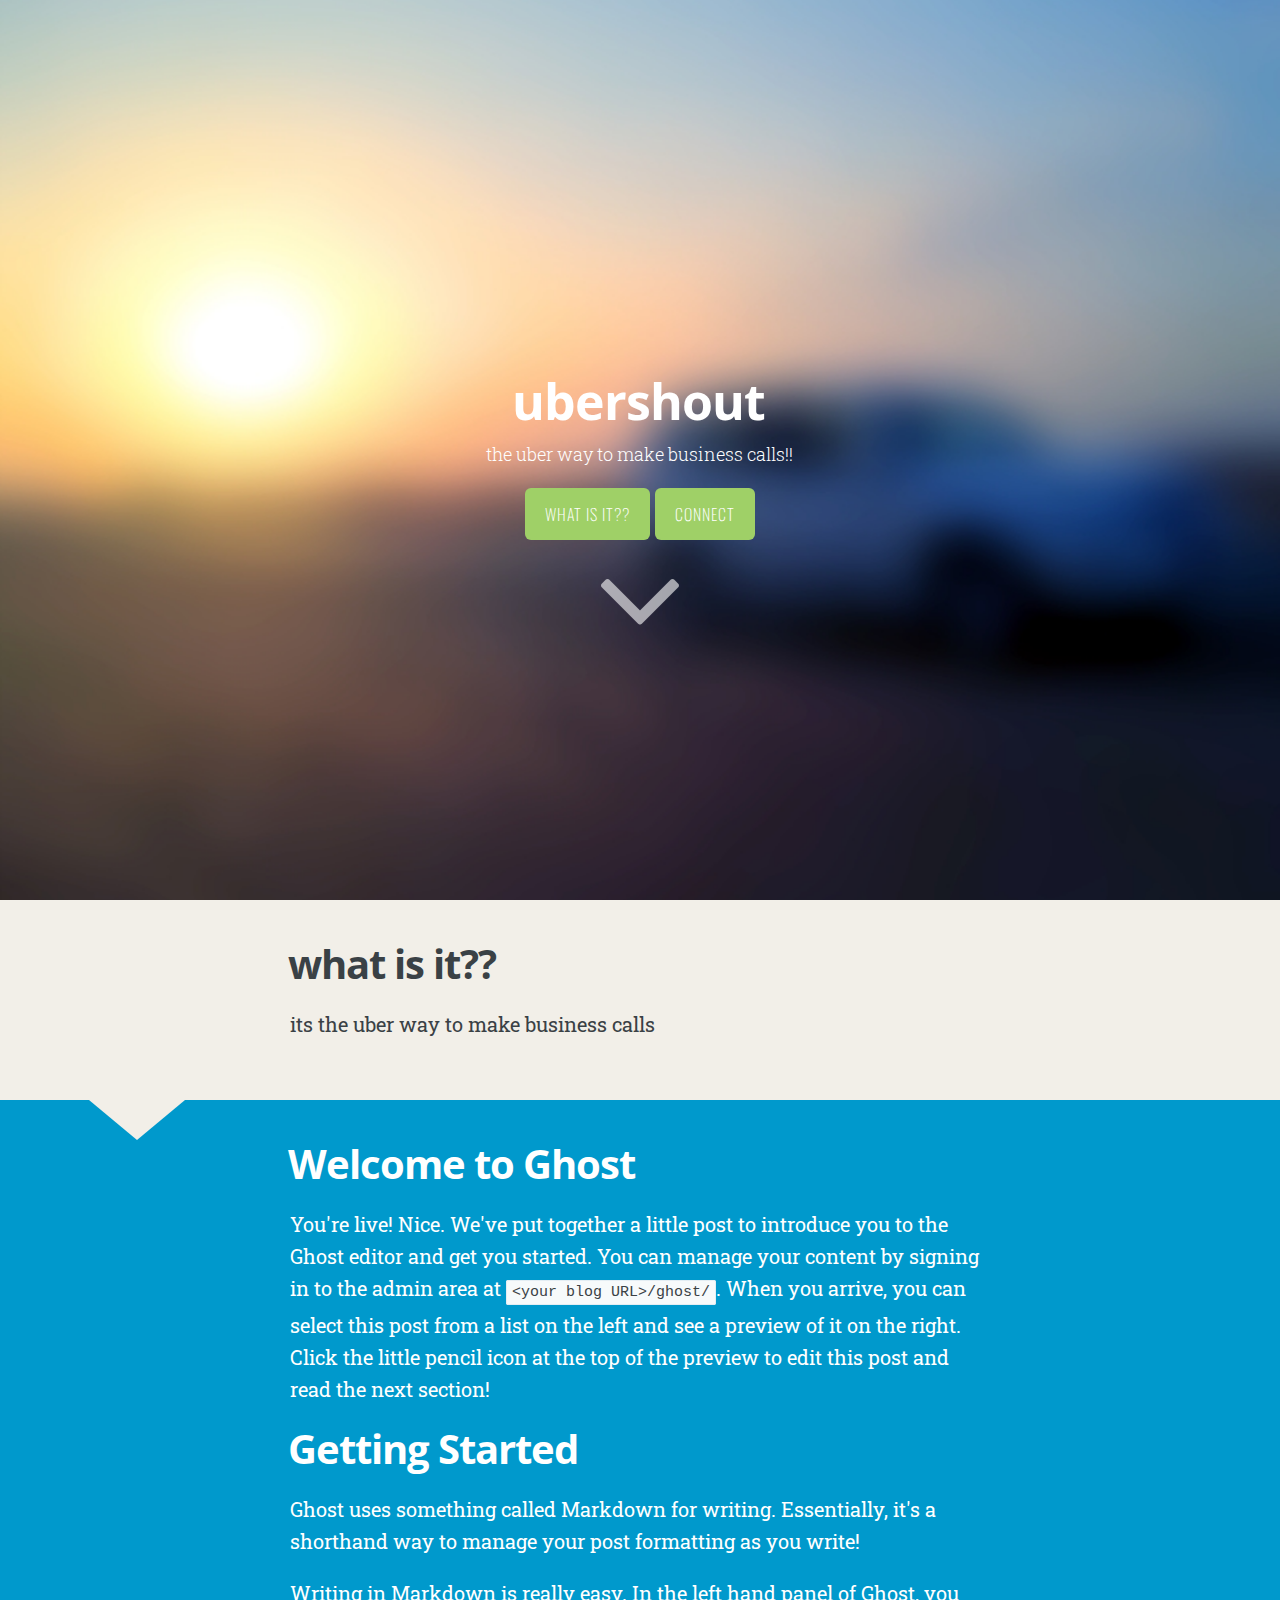
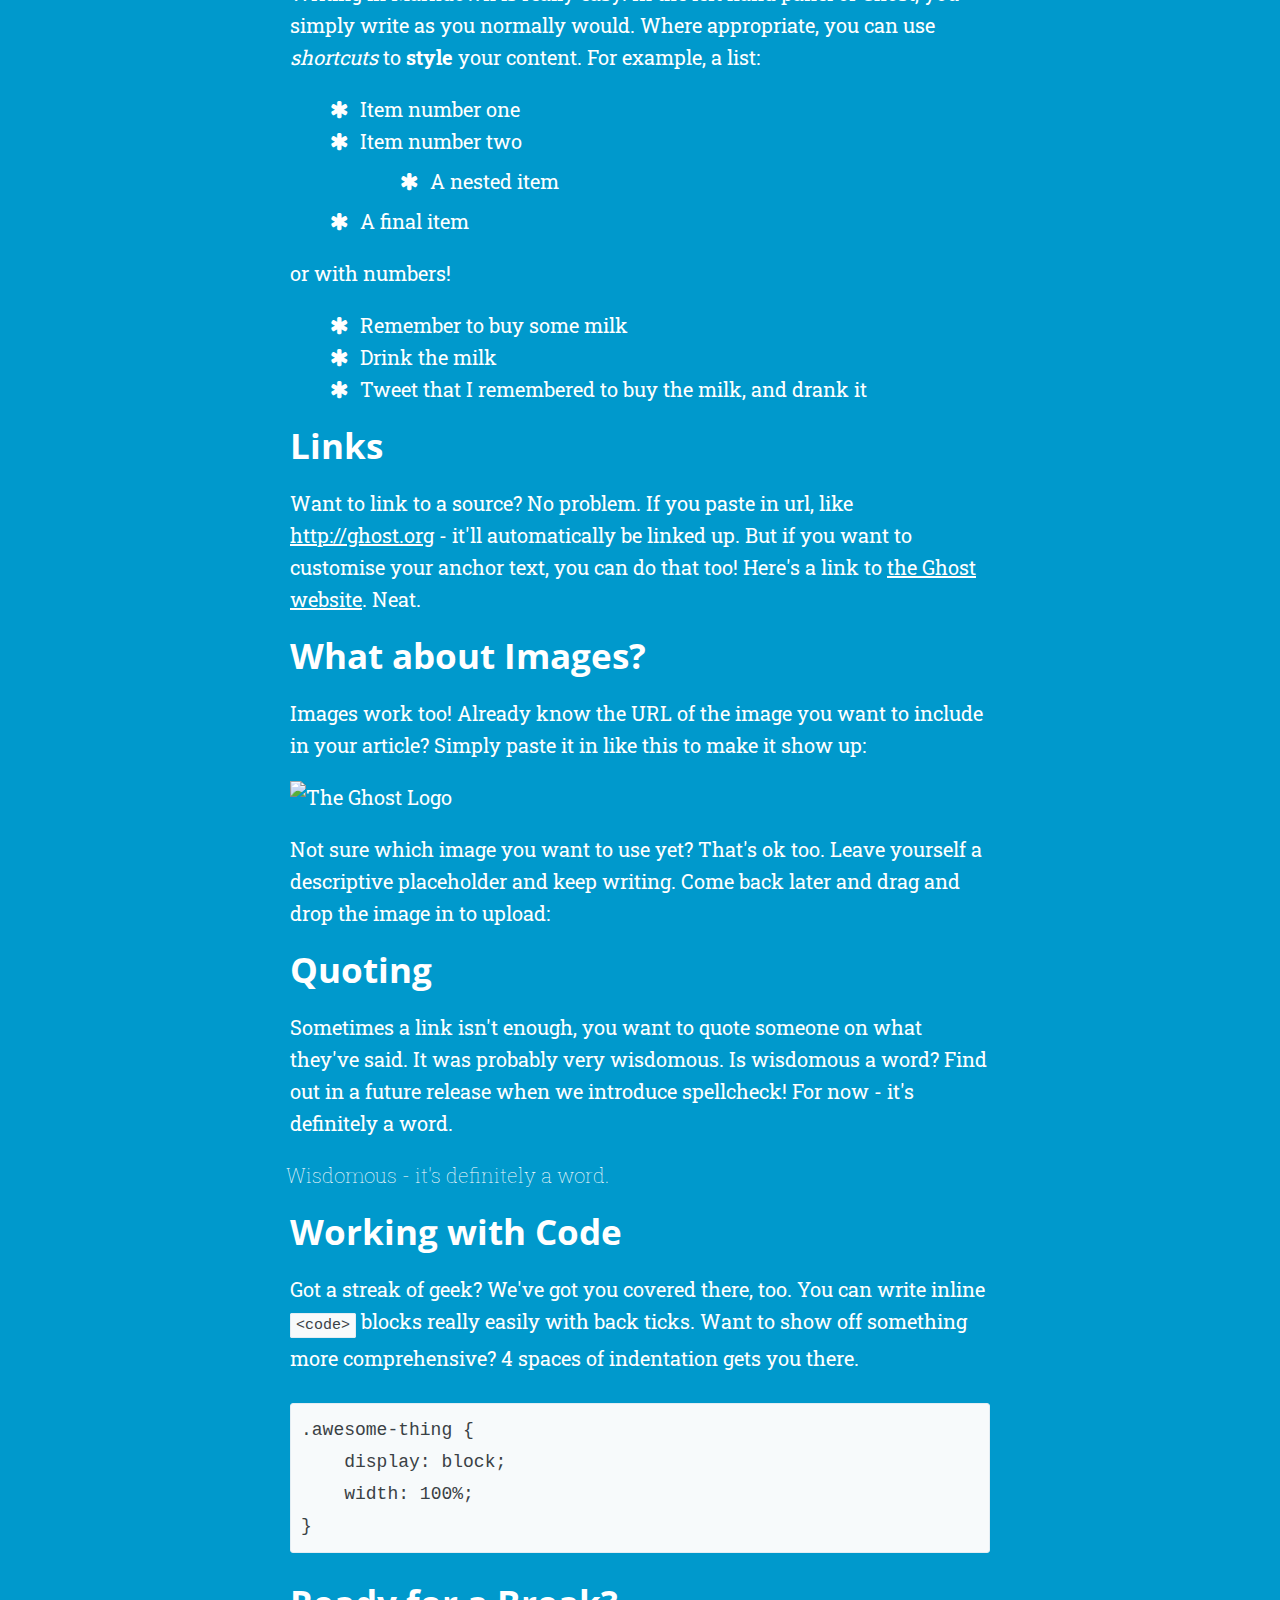
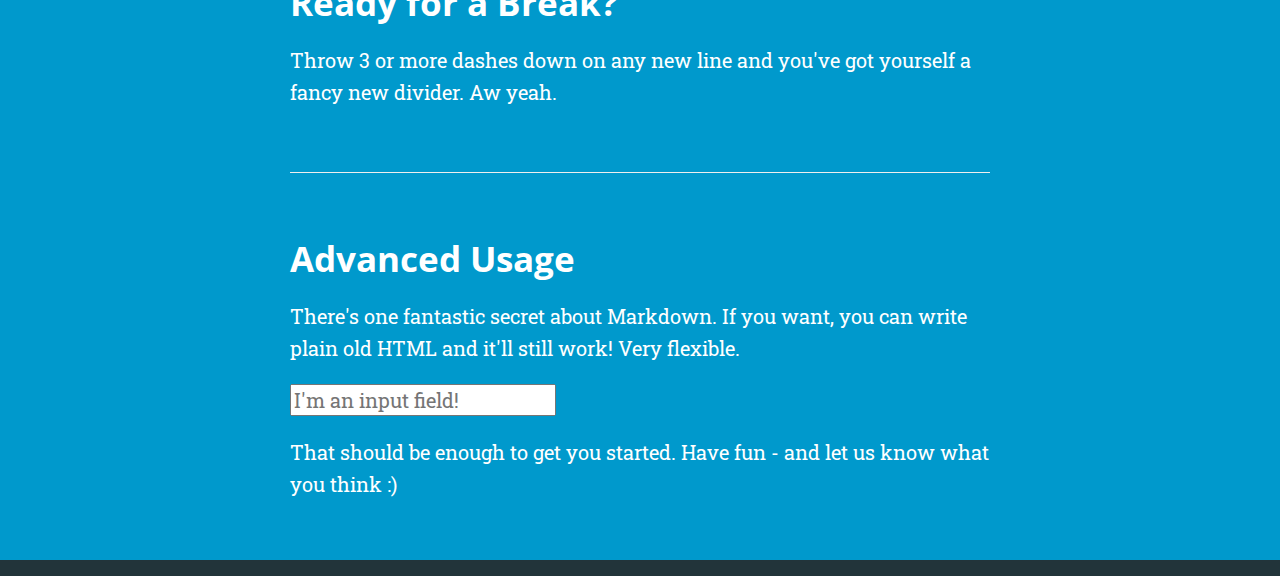
==== static/index.html @ 59a42e5d "Blog update at 2014-05-10 17:11:56" ====
<!-- 
    /****************************************************************************************************************/
    /*                                                                                                              */
    /*    Theme:    : GhostScroll (Based on Casper)                                                                 */
    /*    Created by: Yonatan Wolowelsky                                                                            */
    /*    Website   : http://grmmph.com                                                                             */
    /*    License   : MIT                                                                                           */
    /*                                                                                                              */
    /****************************************************************************************************************/  -->

<!DOCTYPE html>
<html>
<head>
    
    <meta http-equiv="Content-Type" content="text/html" charset="UTF-8" />
    <meta http-equiv="X-UA-Compatible" content="IE=edge,chrome=1" />

    
    <title>ubershout</title>
    <meta name="description" content="the uber way to make business calls!!" />

    <meta name="HandheldFriendly" content="True" />
    <meta name="MobileOptimized" content="320" />
    <meta name="viewport" content="width=device-width, initial-scale=1.0" />

    
    <link rel="stylesheet" type="text/css" href="assets/css/screen.css" />

    <link href='http://fonts.googleapis.com/css?family=Open+Sans+Condensed:300,300italic,700' rel='stylesheet' type='text/css'>

    <link href='http://fonts.googleapis.com/css?family=Oswald:400,300,700|Open+Sans:300italic,400italic,600italic,700italic,800italic,400,300,600,700,800|Roboto+Slab:400,100,300,700' rel='stylesheet' type='text/css'>

    <link rel="stylesheet" href="assets/font-awesome/css/font-awesome.min.css">

    
    <meta name="generator" content="Ghost 0.4" />
<link rel="alternate" type="application/rss+xml" title="ubershout" href="rss/index.html">
<link rel="canonical" href="http://my-ghost-blog.com/" />
</head>
<body class="home-template">

    
    




<header id="site-head" style="background-image: url(content/images/2014/May/car-blurred.jpg)">
    <div class="vertical">
        <div id="site-head-content" class="inner">

            
            <h1 class="blog-title">ubershout</h1>
            <h2 class="blog-description">the uber way to make business calls!!</h2>

            <a class='btn first'>What is it??</a>
            <a class='btn last'>Connect</a><br>
            <i id='header-arrow' class="fa fa-angle-down"></i>
        </div>
    </div>

</header>


<main class="content" role="main">

    <div class='fixed-nav'>
    </div>

    
    
    <div class='post-holder'>
        
            
                <article class="post first">
            
        
            <header class="post-header">
                
                <h2 class="post-title">what is it??</h2>

            </header>
            <section class="post-content">
                <p><p>its the uber way to make business calls</p></p>
            </section>
        </article>
        <div class='post-after'></div>
    </div>

    
    <div class='post-holder'>
        
            
                
                    <article class="post tag-getting-started last">
                
            
        
            <header class="post-header">
                
                <h2 class="post-title">Welcome to Ghost</h2>

            </header>
            <section class="post-content">
                <p><p>You're live! Nice. We've put together a little post to introduce you to the Ghost editor and get you started. You can manage your content by signing in to the admin area at <code>&lt;your blog URL&gt;/ghost/</code>. When you arrive, you can select this post from a list on the left and see a preview of it on the right. Click the little pencil icon at the top of the preview to edit this post and read the next section!</p>

<h2 id="gettingstarted">Getting Started</h2>

<p>Ghost uses something called Markdown for writing. Essentially, it's a shorthand way to manage your post formatting as you write!</p>

<p>Writing in Markdown is really easy. In the left hand panel of Ghost, you simply write as you normally would. Where appropriate, you can use <em>shortcuts</em> to <strong>style</strong> your content. For example, a list:</p>

<ul>
<li>Item number one</li>
<li>Item number two
<ul><li>A nested item</li></ul></li>
<li>A final item</li>
</ul>

<p>or with numbers!</p>

<ol>
<li>Remember to buy some milk  </li>
<li>Drink the milk  </li>
<li>Tweet that I remembered to buy the milk, and drank it</li>
</ol>

<h3 id="links">Links</h3>

<p>Want to link to a source? No problem. If you paste in url, like <a href='http://ghost.org'>http://ghost.org</a> - it'll automatically be linked up. But if you want to customise your anchor text, you can do that too! Here's a link to <a href="http://ghost.org">the Ghost website</a>. Neat.</p>

<h3 id="whataboutimages">What about Images?</h3>

<p>Images work too! Already know the URL of the image you want to include in your article? Simply paste it in like this to make it show up:</p>

<p><img src="https://ghost.org/images/ghost.png" alt="The Ghost Logo" /></p>

<p>Not sure which image you want to use yet? That's ok too. Leave yourself a descriptive placeholder and keep writing. Come back later and drag and drop the image in to upload:</p>

<h3 id="quoting">Quoting</h3>

<p>Sometimes a link isn't enough, you want to quote someone on what they've said. It was probably very wisdomous. Is wisdomous a word? Find out in a future release when we introduce spellcheck! For now - it's definitely a word.</p>

<blockquote>
  <p>Wisdomous - it's definitely a word.</p>
</blockquote>

<h3 id="workingwithcode">Working with Code</h3>

<p>Got a streak of geek? We've got you covered there, too. You can write inline <code>&lt;code&gt;</code> blocks really easily with back ticks. Want to show off something more comprehensive? 4 spaces of indentation gets you there.</p>

<pre><code>.awesome-thing {
    display: block;
    width: 100%;
}
</code></pre>

<h3 id="readyforabreak">Ready for a Break?</h3>

<p>Throw 3 or more dashes down on any new line and you've got yourself a fancy new divider. Aw yeah.</p>

<hr />

<h3 id="advancedusage">Advanced Usage</h3>

<p>There's one fantastic secret about Markdown. If you want, you can  write plain old HTML and it'll still work! Very flexible.</p>

<p><input type="text" placeholder="I'm an input field!" /></p>

<p>That should be enough to get you started. Have fun - and let us know what you think :)</p></p>
            </section>
        </article>
        <div class='post-after'></div>
    </div>

    

    
    

</main>

    <footer class="site-footer">
      <!--   <div class="inner">
             <section class=""><a href="http://ghostscroll.grmmph.com/">GhostScroll</a> theme by <a href="http://grmmph.com">Yonatan</a>.<br>
              Proudly published with <a class="i-ghost" href="http://ghost.org">Ghost</a></section>
        </div>
		-->
    </footer>

    
    <script src="public/jquery.js?v=bdb2f653bd"></script>

    
    <script type="text/javascript" src="assets/js/icons.js"></script>
    <script type="text/javascript" src="assets/js/index.js"></script>


</body>
</html>
---- static/assets/css/screen.css ----
/* ==========================================================================
   Table of Contents
   ========================================================================== */

/*

    0.  Includes
    1.  Icons
    2.  General
    3.  Utilities
    4.  General
    5.  Single Post
    6.  Third Party Elements
    7.  Pagination
    8.  Footer
    9.  Media Queries (Tablet)
    10. Media Queries (Mobile)

 */

/* ==========================================================================
   0. Includes - Ground zero
   ========================================================================== */

@import url(normalize.css);


/* ==========================================================================
   1. Icons - Sets up the icon font and respective classes
   ========================================================================== */

/* Import the font file with the icons in it */
@font-face {
    font-family: 'icons';
    src:url('../fonts/icons.eot');
    src:url('../fonts/icons.eot?') format('embedded-opentype'),
        url('../fonts/icons.woff') format('woff'),
        url('../fonts/icons.ttf') format('truetype'),
        url('../fonts/icons.svg') format('svg');
    font-weight: normal;
    font-style: normal;
}

/* Apply these base styles to all icons */
.i-ghost, .icon-feed, .icon-twitter, .icon-google-plus, .icon-facebook {
    font-family: 'icons';
    speak: none;
    font-style: normal;
    font-weight: normal;
    font-variant: normal;
    text-transform: none;
    line-height: 1;
    -webkit-font-smoothing: antialiased;
    text-decoration: none;
}

/* Each icon is created by inserting the corret character into the 
   content of the :before pseudo element. Like a boss. */
.i-ghost:before {
    content: "\e000";
}
.icon-feed:before {
    content: "\e001";
}
.icon-twitter:before {
    content: "\e002";
    font-size: 1.1em;
}
.icon-google-plus:before {
    content: "\e003";
}
.icon-facebook:before {
    content: "\e004";
}


/* ==========================================================================
   2. General - Setting up some base styles
   ========================================================================== */

html {
    height: 100%;
    max-height: 100%;
    font-size: 62.5%;
    overflow-x: hidden;
}

body {
    height: 100%;
    max-height: 100%;
    /*font-family: 'Droid Serif', serif;*/
    font-family: 'Roboto Slab', serif;
    font-size: 2.0rem;
    line-height: 1.6em;
    color: #3A4145;
}
a.fa {
    text-decoration: none;
}
::-moz-selection {
    color: #222;
    background: #D6EDFF;
    text-shadow: none;
}

::selection {
    color: #222;
    background: #D6EDFF;
    text-shadow: none;
}
.left {
    float: left;
}
.right {
    float: right;
}
.clear {
    clear: both;
}
h1, h2, h3,
h4, h5, h6 {
    text-rendering: optimizeLegibility;
    line-height: 1;
    margin-top: 0;
    margin-bottom: 10px;
    font-family: 'Open Sans', sans-serif;
}
h3, h4, h5, h6 {
    text-rendering: optimizeLegibility;
    line-height: 120%;
    margin-top: 0;
    font-family: 'Open Sans', sans-serif;
    margin-bottom: 0%;
}

h1 {
    font-size: 5rem;
    line-height: 1.2em;
    letter-spacing: -2px;
    text-indent: -3px;
}

h2 {
    font-size: 4rem;
    line-height: 1.2em;
    letter-spacing: -1px;
    text-indent: -2px;
}

h3 {
    font-size: 3.5rem;
}

h4 {
    font-size: 3rem;
}

h5 {
    font-size: 2.5rem;
}

h6 {
    font-size: 2rem;
}

a {
    color: inherit;
    transition: all ease 0.3s;
    -webkit-transition: all ease 0.3s;
    -moz-transition: all ease 0.3s;
}

a:hover {
    color: #86c440;
}

a.btn {
    
    text-decoration: none;
    background-color: #9fd067;
    border-radius: 6px;
    -webkit-border-radius: 6px;
    color: white;
    display: inline-block;
    font-size: 16px;
    letter-spacing: 1px;
    margin: 0;
    overflow: visible;
    padding: 10px 20px 10px 20px;
    position: relative;
    margin-top: 2rem;
    cursor: pointer;
    font-family: 'Oswald', sans-serif;
    text-transform: uppercase;
    font-weight: lighter;

}

a.btn:hover {
    background: #86c440;
}

#header-arrow {
    font-size: 140px;
    margin: -10px auto;
    text-align: center;
    position: absolute;
    width: 100%;
    left: 0;
    bottom: -120px;
    cursor: pointer;
    opacity: 0.6;
    transition: all ease 0.3s;
    -webkit-transition: all ease 0.3s;
    -moz-transition: all ease 0.3s;
}
#header-arrow:hover {
    opacity: 0.9;
}

h1 a, h2 a, h3 a,
h4 a, h5 a, h6 a {
    /*color: #50585D;*/
}


p, ul, ol {
    margin: 1em 0;
}

ol ol, ul ul,
ul ol, ol ul {
    margin: 0.4em 0;
}

hr {
    display: block;
    height: 1px;
    border: 0;
    border-top: 1px solid #efefef;
    margin: 3.2em 0;
    padding: 0;
}

blockquote {
    -moz-box-sizing: border-box;
    box-sizing: border-box;
    margin: 1.0em 0 1.0em -2.2em;
    padding: 0 0 0 1.0em;
    /*border-left: #4a4a4a 0.4em solid;*/
    font-weight: lighter;
}

blockquote p {
    margin: 0.8em 0;
}
.quo {
    /*float: left;*/
    margin-right: 10px;
    margin-left: 10px;
    font-size: 20px;
}

blockquote small {
    display: inline-block;
    margin: 0.8em 0 0.8em 1.5em;;
    font-size:0.9em;
    color: #ccc;
}

blockquote small:before { content: '\2014 \00A0'; }

blockquote cite {
    font-weight:bold;
}

blockquote cite a { font-weight: normal; }


dl {
    margin: 1.6em 0;
}

dl dt {
    float: left;
    width: 180px;
    overflow: hidden;
    clear: left;
    text-align: right;
    text-overflow: ellipsis;
    white-space: nowrap;
    font-weight: bold;
    margin-bottom: 1em
}

dl dd {
    margin-left: 200px;
    margin-bottom: 1em
}

mark {
    background-color: #ffc336;
}

code, tt {
    padding: 3px 5px;
    font-family: Inconsolata, monospace, sans-serif;
    font-size: 0.75em;
    /*white-space: pre;*/
    border: 1px solid #E3EDF3;
    background: #F7FAFB;
    border-radius: 2px;
    color: #3A4145;
}

pre {
    -moz-box-sizing: border-box;
    box-sizing: border-box;
    margin: 1.6em 0;
    border: 1px solid #E3EDF3;
    width: 100%;
    padding: 10px;
    font-family: Inconsolata, monospace, sans-serif;
    font-size: 0.9em;
    white-space: pre;
    overflow: auto;
    background: #F7FAFB;
    border-radius: 3px;
}

pre code, tt {
    font-size: inherit;
    white-space: -moz-pre-wrap;
    white-space: pre-wrap;
    background: transparent;
    border: none;
    padding: 0;
}

kbd {
    display: inline-block;
    margin-bottom: 0.4em;
    padding: 1px 8px;
    border: #ccc 1px solid;
    color: #666;
    text-shadow: #fff 0 1px 0;
    font-size: 0.9em;
    font-weight: bold;
    background: #f4f4f4;
    border-radius: 4px;
    box-shadow: 
        0 1px 0 rgba(0, 0, 0, 0.2), 
        0 1px 0 0 #fff inset;
}

table {
    -moz-box-sizing: border-box;
    box-sizing: border-box;
    margin: 1.6em 0;
    width:100%;
    max-width: 100%;
    background-color: transparent;
}

table th,
table td {
    padding: 8px;
    line-height: 20px;
    text-align: left;
    vertical-align: top;
    border-top: 1px solid #efefef;
}

table th { color: #000; }

table caption + thead tr:first-child th,
table caption + thead tr:first-child td,
table colgroup + thead tr:first-child th,
table colgroup + thead tr:first-child td,
table thead:first-child tr:first-child th,
table thead:first-child tr:first-child td {
    border-top: 0;
}

table tbody + tbody { border-top: 2px solid #efefef; }

table table table { background-color: #fff; }

table tbody > tr:nth-child(odd) > td,
table tbody > tr:nth-child(odd) > th {
    background-color: #f6f6f6;
}

table.plain {
    tbody > tr:nth-child(odd) > td,
    tbody > tr:nth-child(odd) > th {
        background: transparent;
    }
}
li {
  list-style-type: none;
  margin-left: 30px;
}
.bult {
    display: inline;
    float: left;
    padding-top: 7px;
}



/* ==========================================================================
   3. Utilities - These things get used a lot
   ========================================================================== */

/* Hides shit */
.hidden {
    text-indent: -9999px;
    visibility: hidden;
    display: none;
}

/* Creates a responsive wrapper that makes our content scale nicely */
.inner {
    position: relative;
    width: 80%;
    max-width: 700px;
    margin: 0 auto;
}

/* Centres vertically yo. (IE8+) */
.vertical {
    display: table-cell;
    vertical-align: middle;
}


/* ==========================================================================
   4. General - The main styles for the the theme
   ========================================================================== */

/* Big cover image on the home page */
#site-head {
    position: relative;
    display: table;
    width: 100%;
    height: 100%;
    margin-bottom: 0rem;
    text-align: center;
    color: #fff;
    background: rgb(0, 153, 204) no-repeat center center;
    background-size: cover;
}

#site-head:after {

}


/* Yo-logo. Yolo-go. Upload one in ghost/settings/ */
#blog-logo img {
    display: block;
    max-height: 100px;
    width: auto;
    margin: 0 auto;
    line-height: 0;
}

#back {
    color: rgba(0,0,0,0.2);
    position: fixed;
    top: 8px;
    left: 8px;
    padding: 6px;
    font-size: 16px;
}

/* The details of your blog. Defined in ghost/settings/ */
.blog-title {
    margin: 10px 0 10px 0;
    font-size: 5rem;
    letter-spacing: -1px;
}

.blog-description {
    margin: 0;
    font-size: 1.8rem;
    line-height: 1.5em;
    font-weight: 300;
    font-family: 'Roboto Slab', serif;
    letter-spacing: 0;
}

.post-holder {
    width:100%;
    height: 100%;
    background: #f2efe8;
    position: relative;
}

/* Every post, on every page, gets this style on its <article> tag */
.post {
    position: relative;
    width: 80%;
    max-width: 700px;
    margin: 0rem auto;
    padding-bottom: 4rem;
    padding-top: 4rem;
    height: 70%;
    word-break: break-word;
    hyphens: auto;

}

/* Add a little circle in the middle of the border-bottom on our .post
   just for the lolz and stylepoints. */

.fixed-nav {
    display: none;
    opacity: 1;
    position: fixed;
    top: 40px;
    left: 2%;
    z-index: 99999;
    font-family: 'Open Sans Condensed', sans-serif;
    text-transform: uppercase;
    font-size: 1.5rem;
    line-height: 130%;
    font-weight: bold;
}
a.fn-item {
    display: block;
    cursor: pointer;
    opacity: 0.7;
}
.white {
    color: white;
}
a.fn-item:hover {
    color: #9fd067;
}
a.fn-item.active {
    color: #86c440;
    opacity: 1;

}

.post-after {
    position: absolute;
    bottom: -40px;
    right: 6%;
    z-index: 1;
    width: 0; 
    height: 0; 
    border-left: 60px solid transparent;
    border-right: 60px solid transparent;
    border-top: 50px solid #f2efe8;
    border-radius: 25px;
}

.post-title {
    margin:0;
}

.post-title a {
    text-decoration: none;
}

.post-excerpt p {
    margin: 1.6rem 0 0 0;
    font-size: 0.9em;
    line-height: 1.6em;
}

.post-meta {
    display: inline-block;
    margin: 0 0 5px 0;
    font-family: 'Open Sans', sans-serif;
    font-size: 1.5rem;
    color: #9EABB3;
}

.post-meta a {
    color: #9EABB3;
    text-decoration: none;
}

.post-meta a:hover {
    text-decoration: underline;
}

.user-meta {
    position: relative;
    padding: 0.3rem 40px 0 100px;
    min-height: 77px;
}

.user-image {
    position: absolute;
    top: 0;
    left: 0;
}

.user-name {
    display: block;
    font-weight: bold;
}

.user-bio {
    display: block;
    max-width: 440px;
    font-size: 1.4rem;
    line-height: 1.5em;
}

.publish-meta {
    position: absolute;
    top: 0;
    right: 0;
    padding: 4.3rem 0 4rem 0;
    text-align: right;
}

.publish-heading {
    display: block;
    font-weight: bold;
}

.publish-date {
    display: block;
    font-size: 1.4rem;
    line-height: 1.5em;
}

/* ==========================================================================
   5. Single Post - When you click on an individual post
   ========================================================================== */

/* Tweak the .post wrapper style */
.post-template .post {
    margin-top: 0;
    border-bottom: none;
    padding-bottom: 0;
}

/* Kill that stylish little circle that was on the border, too */
.post-template .post:after {
    display: none;
}

/* Insert some mad padding up in the header for better spacing */
.post-template .post-header {
    padding: 60px 0;
}

/* Keep large images within the bounds of the post-width */
.post-content img {
    display: block;
    max-width: 100%;
    margin: 0 auto;
}

/* The author credit area after the post */
.post-footer {
    position: relative;
    margin: 4rem 0 0 0;
    padding: 4rem 0 0 0;
    border-top: #EBF2F6 1px solid;
}

.post-footer h4 {
    font-size: 1.8rem;
    margin: 0;
}

.post-footer p {
    margin: 1rem 0;
    font-size: 1.4rem;
    line-height: 1.6em;
}

/* Create some space to the right for the share links */
.post-footer .author {
    margin-right: 180px;
}

/* Drop the share links in the space to the right.
   Doing it like this means it's easier for the author bio
   to be flexible at smaller screen sizes while the share
   links remain at a fixed width the whole time */
.post-footer .share {
    position: absolute;
    top: 4rem;
    right: 0;
    width: 140px;
}

.post-footer .share a {
    font-size: 1.8rem;
    display: inline-block;
    margin: 1.4rem 1.6rem 1.6rem 0;
    color: #BBC7CC;
}

.post-footer .share a:hover {
    color: #50585D;
}


/* ==========================================================================
   6. Third Party Elements - Embeds from other services
   ========================================================================== */

/* Github */

.gist table {
    margin: 0;
    font-size: 1.4rem;
}

.gist .line-number {
    min-width: 25px;
    font-size: 1.1rem;
}


/* ==========================================================================
   7. Pagination - Tools to let you flick between pages
   ========================================================================== */

/* The main wrapper for our pagination links */
.pagination {
    position: relative;
    width: 80%;
    max-width: 700px;
    margin: 4rem auto;
    font-family: 'Open Sans', sans-serif;
    font-size: 1.3rem;
    color: #9EABB3;
    text-align: center;
}

.pagination a {
    color: #9EABB3;
}

/* Push the previous/next links out to the left/right */
.older-posts,
.newer-posts {
    position: absolute;
    display: inline-block;
    padding: 0 15px;
    border: #EBF2F6 2px solid;
    text-decoration: none;
    border-radius: 30px;
    transition: border ease 0.3s;
}

.older-posts {
    right: 0;
}

.page-number {
    display: inline-block;
    padding: 2px 0;
}

.newer-posts {
    left: 0;
}

.older-posts:hover,
.newer-posts:hover {
    border-color: #9EABB3;
}


/* ==========================================================================
   8. Footer - The bottom of every page
   ========================================================================== */

.site-footer {
    position: relative;
    margin: 0rem 0 0 0;
    padding: 1rem 0;
    font-family: 'Open Sans', sans-serif;
    font-size: 1.3rem;
    line-height: 1.5em;
    color: #BBC7CC;
    text-align: center;
    background: #22343A;
}

.site-footer a {
    color: #BBC7CC;
    text-decoration: underline;
}

.site-footer a:hover {
    color: #50585D;
}

.poweredby .i-ghost {
    font-weight: 700;
    text-decoration: none;
}

.poweredby .i-ghost:hover {
    text-decoration: none;
}

.poweredby .i-ghost:before {
    font-size: 1rem;
    margin-right: 0.2em;
}

/* The subscribe icon on the footer */
.subscribe {
    width: 28px;
    height: 28px;
    position: absolute;
    top: -14px;
    left: 50%;
    margin-left: -15px;
    border: #EBF2F6 1px solid;
    text-align: center;
    line-height: 2.4rem;
    border-radius: 50px;
    background: #fff;
    transition: box-shadow 0.5s;
}

/* The RSS icon, inserted via icon font */
.subscribe:before {
    color: #D2DEE3;
    font-size: 10px;
    position: absolute;
    top: 2px;
    left: 9px;
    font-weight: bold;
    transition: color 0.5s ease;
}

/* Add a box shadow to on hover */
.subscribe:hover {
    box-shadow: rgba(0,0,0,0.05) 0 0 0 3px;
    transition: box-shadow 0.25s;
}

.subscribe:hover:before {
    color: #50585D;
}

/* CSS tooltip saying "Subscribe!" - initially hidden */
.tooltip {
    opacity:0;
    display: inline-block;
    padding: 4px 8px 5px 8px;
    position:absolute;
    top: -23px;
    left: -23px;
    color: rgba(255,255,255,0.9);
    font-size: 1.1rem;
    font-weight: bold;
    line-height: 1em;
    text-align: center;
    background: #50585D;
    border-radius:20px;
    box-shadow: 0 1px 4px rgba(0,0,0,0.1);
    transition: opacity 0.3s ease, top 0.3s ease;
}

/* The little chiclet arrow under the tooltip, pointing down */
.tooltip:after {
    content:"";
    border-width:5px 5px 0 5px;
    border-style:solid;
    border-color: #50585D transparent;
    display:block;
    position:absolute;
    bottom:-4px;
    left:50%;
    margin-left:-5px;
    z-index: 220;
    width:0;
}

/* On hover, show the tooltip! */
.subscribe:hover .tooltip {
    opacity: 1;
    top: -33px;
}


/* ==========================================================================
   9. Media Queries - Smaller than 1130px
   ========================================================================== */

@media only screen and (max-width: 1130px) {
    .fixed-nav {
        opacity: 1;
        position: fixed;
        top: 0px;
        left: 0px;
        z-index: 99999;
        background: #f2efe8;
        width: 100%;
        text-align: center;
        padding: 4px;
    }
    a.fn-item {
        display: inline;
        margin-left: 10px;
    }
    blockquote {
        margin-left: 0;
    }
    .post-holder {
        padding-top: 20px;
    }
    #site-head {
        -webkit-box-sizing: border-box; 
        -moz-box-sizing: border-box;
        box-sizing: border-box; 
        min-height: 240px;
        padding: 15% 0;
        height: 100%;
        margin-bottom: 0rem;
    }

    .blog-title {
        font-size: 4rem;
        letter-spacing: -1px;
    }

    .blog-description {
        font-size: 1.7rem;
        line-height: 1.5em;
    }

    .post {
        font-size: 0.9em;
        line-height: 1.6em;
    }

    .post-template .post {
        padding-bottom: 1rem;
    }

    .post-template .post-header {
        padding: 40px 0;
    }

    h1 {
        font-size: 4.8rem;
        text-indent: -2px;
    }

    h2 {
        font-size: 3.8rem;
    }

    h3 {
        font-size: 3.3rem;
    }

    h4 {
        font-size: 2.8rem;
    }

}

/* ==========================================================================
   10. Media Queries - Smaller than 500px
   ========================================================================== */


@media only screen and (max-width: 500px) {

    .fixed-nav {
        display: none;

    }
    .post-holder {
        padding-top: 20px;
    }
    #blog-logo img {
        max-height: 80px;
    }

    .inner, 
    .pagination {
        width: auto;
        margin-left: 16px;
        margin-right: 16px;
    }

    .post {
        width:auto;
        margin-left: 16px;
        margin-right: 16px;
        font-size: 0.8em;
        line-height: 1.6em;
    }

    #site-head {
        padding: 10% 0;
        height: 65%;
    }
    #header-arrow {
        display: none;
    }
    a.btn {
        margin-top: 10px;
    }

    .blog-title {
        font-size: 3rem;
    }

    .blog-description {
        font-size: 1.5rem;
    }


    h1, h2 {
        font-size: 3rem;
        line-height: 1.1em;
        letter-spacing: -1px;
    }

    h3 {
        font-size: 2.8rem;
    }

    h4 {
        font-size: 2.3rem;
    }

    .post-template .post {
        padding-bottom: 0;
    }

    .post-template .post-header {
        padding: 30px 0;
    }

    .post-meta {
        font-size: 1.3rem;
    }

    .post-footer {
        padding: 4rem 0;
        text-align: center;
    }

    .post-footer .author {
        margin: 0 0 2rem 0;
        padding: 0 0 1.6rem 0;
        border-bottom: #EBF2F6 1px dashed;
    }

    .post-footer .share {
        position: static;
        width: auto;
    }

    .post-footer .share a {
        margin: 1.4rem 0.8rem 0 0.8rem;
    }

    .older-posts,
    .newer-posts {
        position: static;
        margin: 10px 0;
    }

    .page-number {
        display: block;
    }

    .site-footer {
        /*margin-top: 0.8rem;*/
        font-size: 1.1rem;
    }

}

/* ==========================================================================
   End of file. Media queries should be the last thing here. Do not add stuff
   below this point, or it will probably fuck everything up.
   ========================================================================== */
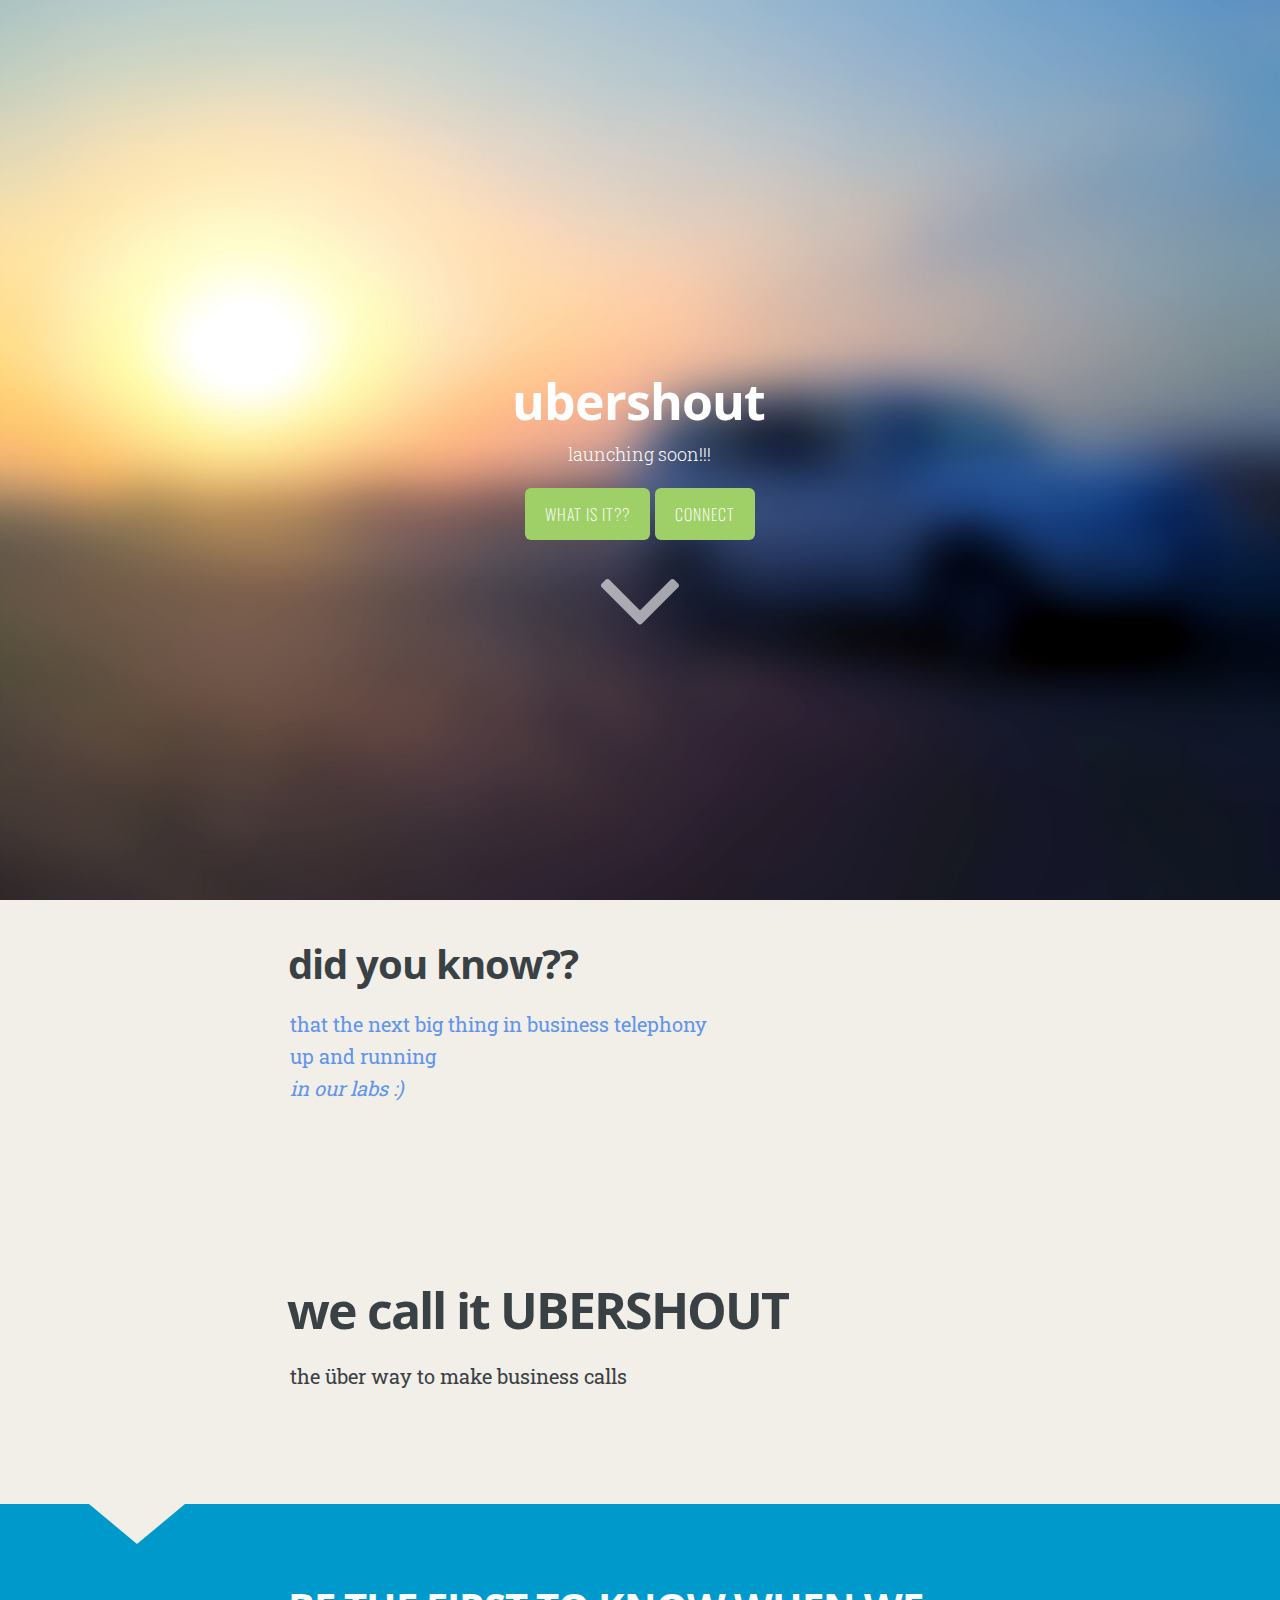
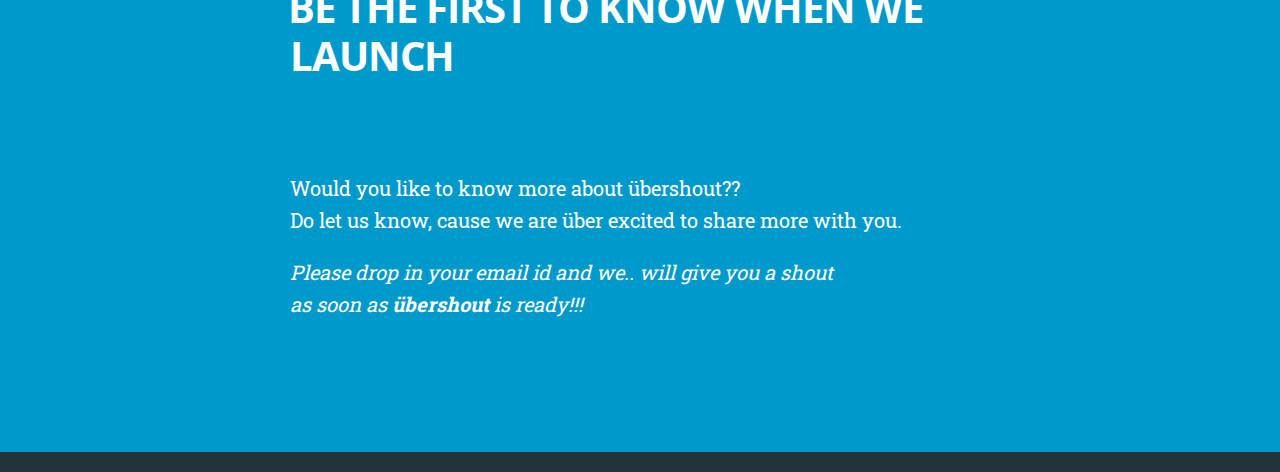
==== commit eeb66746: "Blog update at 2014-05-11 21:23:44" ====
--- a/static/index.html
+++ b/static/index.html
@@ -18,7 +18,7 @@
 
     
     <title>ubershout</title>
-    <meta name="description" content="the uber way to make business calls!!" />
+    <meta name="description" content="launching soon!!!" />
 
     <meta name="HandheldFriendly" content="True" />
     <meta name="MobileOptimized" content="320" />
@@ -52,7 +52,7 @@
 
             
             <h1 class="blog-title">ubershout</h1>
-            <h2 class="blog-description">the uber way to make business calls!!</h2>
+            <h2 class="blog-description">launching soon!!!</h2>
 
             <a class='btn first'>What is it??</a>
             <a class='btn last'>Connect</a><br>
@@ -78,11 +78,23 @@
         
             <header class="post-header">
                 
-                <h2 class="post-title">what is it??</h2>
+                <h2 class="post-title">did you know??</h2>
 
             </header>
             <section class="post-content">
-                <p><p>its the uber way to make business calls</p></p>
+                <p><p><font color="#6195ED">that the next big thing in business telephony <br />
+up and running <br><em>in our labs :)</em></font></p>
+
+<p><p> <br />
+<p> <br />
+<p> <br />
+<p>  </p>
+
+<h1 id="wecallitubershout">we call it <strong>UBERSHOUT</strong></h1>
+
+<p>the über way to make business calls <br />
+<p> <br />
+<p></p></p></p></p></p></p></p></p>
             </section>
         </article>
         <div class='post-after'></div>
@@ -93,82 +105,30 @@
         
             
                 
-                    <article class="post tag-getting-started last">
+                    <article class="post last">
                 
             
         
             <header class="post-header">
                 
-                <h2 class="post-title">Welcome to Ghost</h2>
+                <h2 class="post-title"><p>BE THE FIRST TO KNOW WHEN WE LAUNCH</h2>
 
             </header>
             <section class="post-content">
-                <p><p>You're live! Nice. We've put together a little post to introduce you to the Ghost editor and get you started. You can manage your content by signing in to the admin area at <code>&lt;your blog URL&gt;/ghost/</code>. When you arrive, you can select this post from a list on the left and see a preview of it on the right. Click the little pencil icon at the top of the preview to edit this post and read the next section!</p>
+                <p><p><p> <br />
+<p></p>
 
-<h2 id="gettingstarted">Getting Started</h2>
+<p>Would you like to know more about übershout?? <br />
+Do let us know, cause we are über excited to share more with you.</p>
 
-<p>Ghost uses something called Markdown for writing. Essentially, it's a shorthand way to manage your post formatting as you write!</p>
+<p><em>Please drop in your email id and we.. will give you a shout <br>as soon as <b>übershout</b> is ready!!!</em>  </p>
 
-<p>Writing in Markdown is really easy. In the left hand panel of Ghost, you simply write as you normally would. Where appropriate, you can use <em>shortcuts</em> to <strong>style</strong> your content. For example, a list:</p>
+<script type="text/javascript" src="http://form.jotform.me/jsform/41306249729458"></script>  
 
-<ul>
-<li>Item number one</li>
-<li>Item number two
-<ul><li>A nested item</li></ul></li>
-<li>A final item</li>
-</ul>
+<p><p> <br />
+<p>  </p>
 
-<p>or with numbers!</p>
-
-<ol>
-<li>Remember to buy some milk  </li>
-<li>Drink the milk  </li>
-<li>Tweet that I remembered to buy the milk, and drank it</li>
-</ol>
-
-<h3 id="links">Links</h3>
-
-<p>Want to link to a source? No problem. If you paste in url, like <a href='http://ghost.org'>http://ghost.org</a> - it'll automatically be linked up. But if you want to customise your anchor text, you can do that too! Here's a link to <a href="http://ghost.org">the Ghost website</a>. Neat.</p>
-
-<h3 id="whataboutimages">What about Images?</h3>
-
-<p>Images work too! Already know the URL of the image you want to include in your article? Simply paste it in like this to make it show up:</p>
-
-<p><img src="https://ghost.org/images/ghost.png" alt="The Ghost Logo" /></p>
-
-<p>Not sure which image you want to use yet? That's ok too. Leave yourself a descriptive placeholder and keep writing. Come back later and drag and drop the image in to upload:</p>
-
-<h3 id="quoting">Quoting</h3>
-
-<p>Sometimes a link isn't enough, you want to quote someone on what they've said. It was probably very wisdomous. Is wisdomous a word? Find out in a future release when we introduce spellcheck! For now - it's definitely a word.</p>
-
-<blockquote>
-  <p>Wisdomous - it's definitely a word.</p>
-</blockquote>
-
-<h3 id="workingwithcode">Working with Code</h3>
-
-<p>Got a streak of geek? We've got you covered there, too. You can write inline <code>&lt;code&gt;</code> blocks really easily with back ticks. Want to show off something more comprehensive? 4 spaces of indentation gets you there.</p>
-
-<pre><code>.awesome-thing {
-    display: block;
-    width: 100%;
-}
-</code></pre>
-
-<h3 id="readyforabreak">Ready for a Break?</h3>
-
-<p>Throw 3 or more dashes down on any new line and you've got yourself a fancy new divider. Aw yeah.</p>
-
-<hr />
-
-<h3 id="advancedusage">Advanced Usage</h3>
-
-<p>There's one fantastic secret about Markdown. If you want, you can  write plain old HTML and it'll still work! Very flexible.</p>
-
-<p><input type="text" placeholder="I'm an input field!" /></p>
-
-<p>That should be enough to get you started. Have fun - and let us know what you think :)</p></p>
+<h2 id="p"><p>  </h2></p></h2></p></p></p></p></p>
             </section>
         </article>
         <div class='post-after'></div>
@@ -190,7 +150,7 @@
     </footer>
 
     
-    <script src="public/jquery.js?v=bdb2f653bd"></script>
+    <script src="public/jquery.js?v=b36e3218de"></script>
 
     
     <script type="text/javascript" src="assets/js/icons.js"></script>
